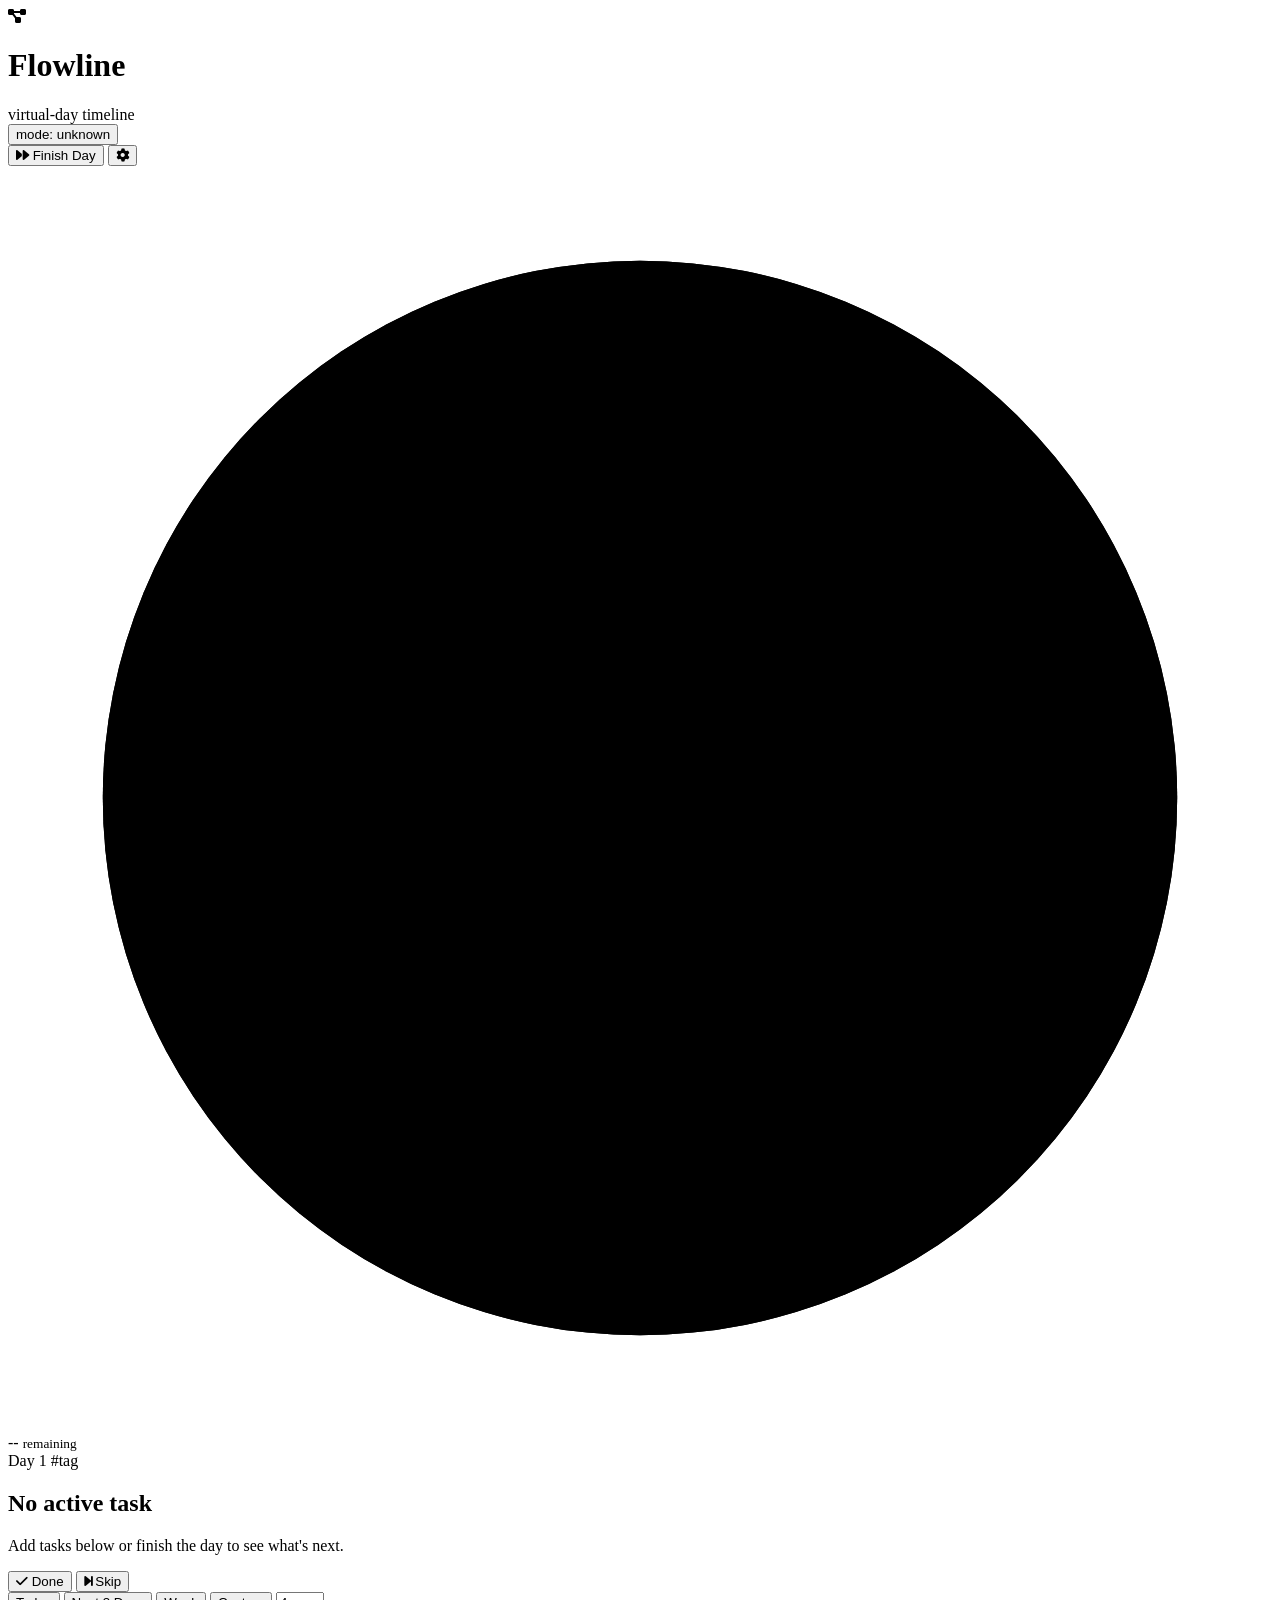
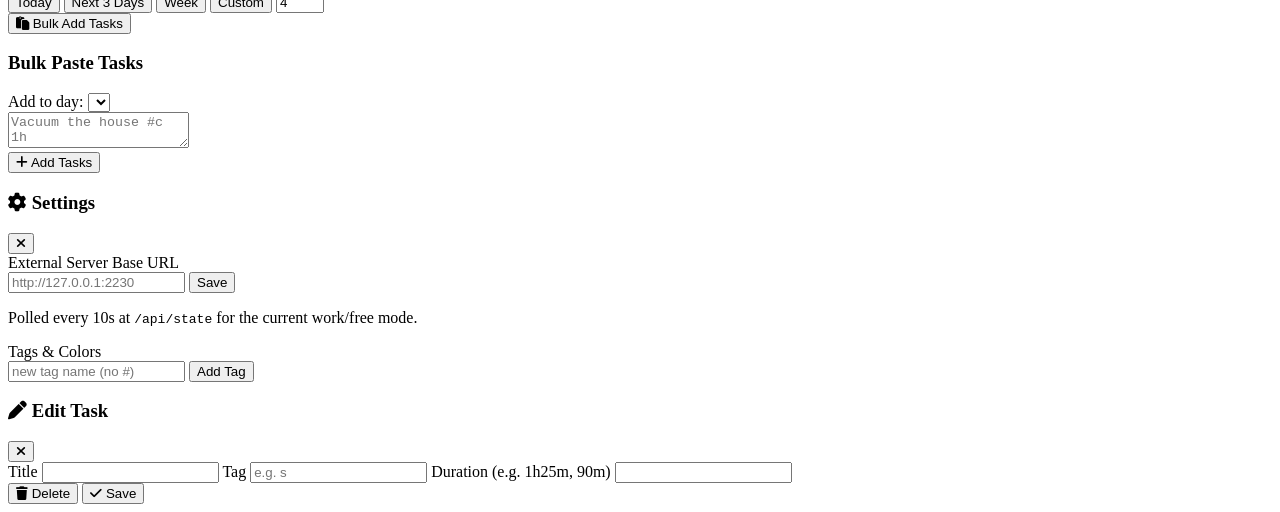
==== V0.1/templates/index.html @ 7030a250 "Add V0.1 source snapshot Add the V0.1 application sources while ignoring its local SQLite database." ====
<!DOCTYPE html>
<html lang="en">
<head>
<meta charset="UTF-8" />
<meta name="viewport" content="width=device-width, initial-scale=1.0" />
<title>Flowline — Duration-Based Timeline</title>

<link rel="preconnect" href="https://fonts.googleapis.com" />
<link rel="preconnect" href="https://fonts.gstatic.com" crossorigin />
<link href="https://fonts.googleapis.com/css2?family=Inter:wght@400;500;600;700;800&family=JetBrains+Mono:wght@500;600&display=swap" rel="stylesheet" />
<link rel="stylesheet" href="https://cdnjs.cloudflare.com/ajax/libs/font-awesome/6.5.1/css/all.min.css" integrity="sha512-DTOQO9RWCH3ppGqcWaEA1BIZOC6xxalwEsw9c2QQeAIftl+Vegovlnee1c9QX4TctnWMn13TZye+giMm8e2LwA==" crossorigin="anonymous" referrerpolicy="no-referrer" />
<link rel="stylesheet" href="/style.css" />
</head>
<body>

<div class="app-shell">

  <!-- ===================== TOP BAR ===================== -->
  <header class="topbar">
    <div class="brand">
      <div class="brand-mark"><i class="fa-solid fa-diagram-project"></i></div>
      <div class="brand-text">
        <h1>Flowline</h1>
        <span>virtual-day timeline</span>
      </div>
    </div>

    <div class="topbar-center">
      <button id="modeToggleBtn" class="mode-pill mode-unknown" title="Toggle work / free mode">
        <span class="mode-dot"></span>
        <span id="modeLabel">mode: unknown</span>
      </button>
    </div>

    <div class="topbar-actions">
      <button id="finishDayBtn" class="btn btn-finish">
        <i class="fa-solid fa-forward"></i> Finish Day
      </button>
      <button id="settingsBtn" class="btn btn-icon" title="Settings">
        <i class="fa-solid fa-gear"></i>
      </button>
    </div>
  </header>

  <!-- ===================== ACTIVE TASK PANEL ===================== -->
  <section class="active-panel" id="activePanel">
    <div class="active-ring-wrap">
      <svg id="ringSvg" class="ring-svg" viewBox="0 0 160 160">
        <defs>
          <linearGradient id="ringGradient" x1="0%" y1="0%" x2="100%" y2="100%">
            <stop offset="0%" stop-color="#9775FA" />
            <stop offset="100%" stop-color="#4DABF7" />
          </linearGradient>
        </defs>
        <circle class="ring-track" cx="80" cy="80" r="68"></circle>
        <circle id="ringProgress" class="ring-progress" cx="80" cy="80" r="68"></circle>
      </svg>
      <div class="ring-center">
        <span id="ringTime">--</span>
        <small id="ringSub">remaining</small>
      </div>
    </div>

    <div class="active-info">
      <div class="active-meta">
        <span id="activeDayLabel" class="chip chip-day">Day 1</span>
        <span id="activeTagChip" class="chip chip-tag">#tag</span>
      </div>
      <h2 id="activeTitle">No active task</h2>
      <p id="activeSubtitle">Add tasks below or finish the day to see what's next.</p>
      <div class="active-buttons">
        <button id="doneBtn" class="btn btn-done"><i class="fa-solid fa-check"></i> Done</button>
        <button id="skipBtn" class="btn btn-skip"><i class="fa-solid fa-forward-step"></i> Skip</button>
      </div>
    </div>
  </section>

  <!-- ===================== CONTROLS ===================== -->
  <section class="controls-row">
    <div class="view-switch" id="viewSwitch">
      <button class="view-btn" data-view="today">Today</button>
      <button class="view-btn" data-view="3days">Next 3 Days</button>
      <button class="view-btn" data-view="week">Week</button>
      <button class="view-btn" data-view="custom">Custom</button>
      <input type="number" id="customDaysInput" min="1" max="30" value="4" class="custom-days-input" />
    </div>

    <button id="toggleBulkBtn" class="btn btn-secondary">
      <i class="fa-solid fa-paste"></i> Bulk Add Tasks
    </button>
  </section>

  <!-- ===================== BULK ADD PANEL ===================== -->
  <section class="bulk-panel" id="bulkPanel">
    <div class="bulk-header">
      <h3>Bulk Paste Tasks</h3>
      <div class="bulk-day-select-wrap">
        <label for="bulkDaySelect">Add to day:</label>
        <select id="bulkDaySelect"></select>
      </div>
    </div>
    <textarea id="bulkTextarea" placeholder="Vacuum the house #c 1h
Study English #s 60m
Study Geography #s 1h25m
Do homework #s 180m
Watch a movie #f 2h20m"></textarea>
    <div class="bulk-footer">
      <span id="bulkError" class="bulk-error"></span>
      <button id="bulkSubmitBtn" class="btn btn-primary"><i class="fa-solid fa-plus"></i> Add Tasks</button>
    </div>
  </section>

  <!-- ===================== CALENDAR ===================== -->
  <main class="calendar-wrap">
    <div id="calendarColumns" class="calendar-columns"></div>
  </main>

</div>

<!-- ===================== SETTINGS MODAL ===================== -->
<div class="modal-overlay" id="settingsModal">
  <div class="modal">
    <div class="modal-header">
      <h3><i class="fa-solid fa-gear"></i> Settings</h3>
      <button id="closeSettingsBtn" class="btn btn-icon"><i class="fa-solid fa-xmark"></i></button>
    </div>

    <div class="modal-body">
      <div class="settings-block">
        <label class="settings-label">External Server Base URL</label>
        <div class="settings-row">
          <input type="text" id="serverUrlInput" placeholder="http://127.0.0.1:2230" />
          <button id="saveServerUrlBtn" class="btn btn-primary">Save</button>
        </div>
        <p class="settings-hint">Polled every 10s at <code>/api/state</code> for the current work/free mode.</p>
      </div>

      <div class="settings-block">
        <label class="settings-label">Tags &amp; Colors</label>
        <div id="tagList" class="tag-list"></div>
        <div class="settings-row">
          <input type="text" id="newTagInput" placeholder="new tag name (no #)" />
          <button id="addTagBtn" class="btn btn-primary">Add Tag</button>
        </div>
        <div id="paletteSwatches" class="palette-swatches"></div>
      </div>
    </div>
  </div>
</div>

<!-- ===================== EDIT TASK MODAL ===================== -->
<div class="modal-overlay" id="editModal">
  <div class="modal modal-small">
    <div class="modal-header">
      <h3><i class="fa-solid fa-pen"></i> Edit Task</h3>
      <button id="closeEditBtn" class="btn btn-icon"><i class="fa-solid fa-xmark"></i></button>
    </div>
    <div class="modal-body">
      <label class="settings-label">Title</label>
      <input type="text" id="editTitleInput" />

      <label class="settings-label">Tag</label>
      <input type="text" id="editTagInput" placeholder="e.g. s" />

      <label class="settings-label">Duration (e.g. 1h25m, 90m)</label>
      <input type="text" id="editDurationInput" />

      <div class="modal-footer">
        <button id="deleteTaskBtn" class="btn btn-danger"><i class="fa-solid fa-trash"></i> Delete</button>
        <button id="saveTaskBtn" class="btn btn-primary"><i class="fa-solid fa-check"></i> Save</button>
      </div>
    </div>
  </div>
</div>

<script src="/script.js"></script>
</body>
</html>
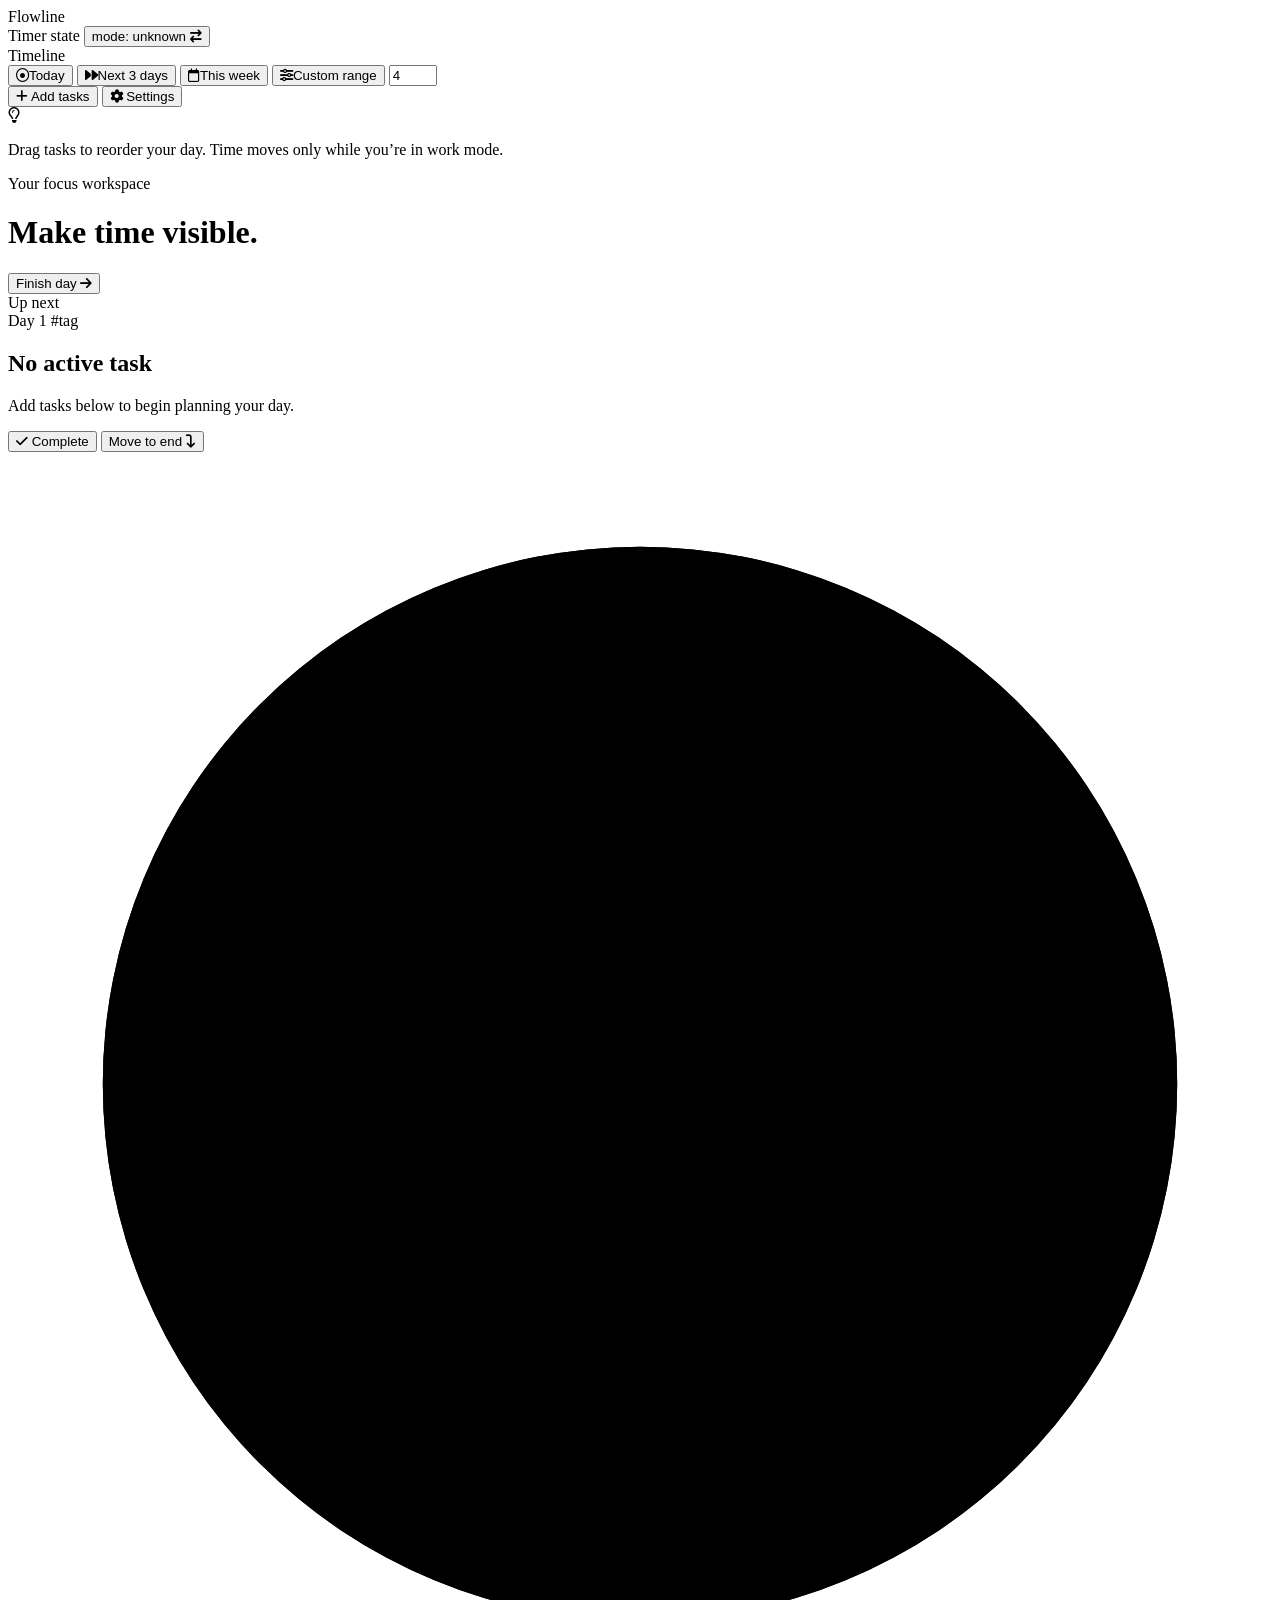
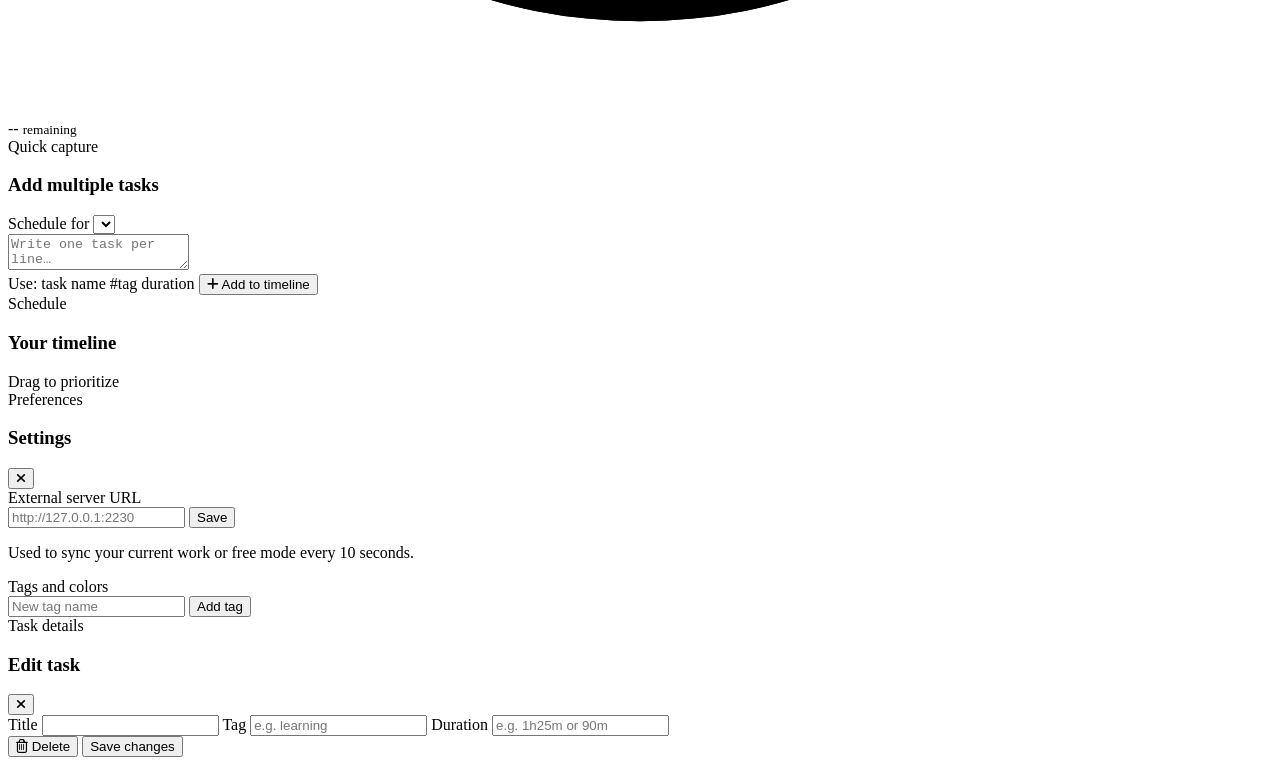
==== commit 68ef8558: "Redesign Flowline with a modern minimalist interface Co-authored-by: arena-agent <297053741+arena-ag" ====
--- a/V0.1/templates/index.html
+++ b/V0.1/templates/index.html
@@ -1,178 +1,187 @@
 <!DOCTYPE html>
 <html lang="en">
 <head>
-<meta charset="UTF-8" />
-<meta name="viewport" content="width=device-width, initial-scale=1.0" />
-<title>Flowline — Duration-Based Timeline</title>
+  <meta charset="UTF-8" />
+  <meta name="viewport" content="width=device-width, initial-scale=1.0" />
+  <meta name="theme-color" content="#f6f5f1" />
+  <title>Flowline — Make time visible</title>
 
-<link rel="preconnect" href="https://fonts.googleapis.com" />
-<link rel="preconnect" href="https://fonts.gstatic.com" crossorigin />
-<link href="https://fonts.googleapis.com/css2?family=Inter:wght@400;500;600;700;800&family=JetBrains+Mono:wght@500;600&display=swap" rel="stylesheet" />
-<link rel="stylesheet" href="https://cdnjs.cloudflare.com/ajax/libs/font-awesome/6.5.1/css/all.min.css" integrity="sha512-DTOQO9RWCH3ppGqcWaEA1BIZOC6xxalwEsw9c2QQeAIftl+Vegovlnee1c9QX4TctnWMn13TZye+giMm8e2LwA==" crossorigin="anonymous" referrerpolicy="no-referrer" />
-<link rel="stylesheet" href="/style.css" />
+  <link rel="preconnect" href="https://fonts.googleapis.com" />
+  <link rel="preconnect" href="https://fonts.gstatic.com" crossorigin />
+  <link href="https://fonts.googleapis.com/css2?family=DM+Sans:wght@400;500;600;700&family=DM+Mono:wght@400;500&display=swap" rel="stylesheet" />
+  <link rel="stylesheet" href="https://cdnjs.cloudflare.com/ajax/libs/font-awesome/6.5.1/css/all.min.css" />
+  <link rel="stylesheet" href="/style.css" />
 </head>
 <body>
-
-<div class="app-shell">
-
-  <!-- ===================== TOP BAR ===================== -->
-  <header class="topbar">
-    <div class="brand">
-      <div class="brand-mark"><i class="fa-solid fa-diagram-project"></i></div>
-      <div class="brand-text">
-        <h1>Flowline</h1>
-        <span>virtual-day timeline</span>
-      </div>
-    </div>
-
-    <div class="topbar-center">
-      <button id="modeToggleBtn" class="mode-pill mode-unknown" title="Toggle work / free mode">
-        <span class="mode-dot"></span>
-        <span id="modeLabel">mode: unknown</span>
-      </button>
-    </div>
-
-    <div class="topbar-actions">
-      <button id="finishDayBtn" class="btn btn-finish">
-        <i class="fa-solid fa-forward"></i> Finish Day
-      </button>
-      <button id="settingsBtn" class="btn btn-icon" title="Settings">
-        <i class="fa-solid fa-gear"></i>
-      </button>
-    </div>
-  </header>
-
-  <!-- ===================== ACTIVE TASK PANEL ===================== -->
-  <section class="active-panel" id="activePanel">
-    <div class="active-ring-wrap">
-      <svg id="ringSvg" class="ring-svg" viewBox="0 0 160 160">
-        <defs>
-          <linearGradient id="ringGradient" x1="0%" y1="0%" x2="100%" y2="100%">
-            <stop offset="0%" stop-color="#9775FA" />
-            <stop offset="100%" stop-color="#4DABF7" />
-          </linearGradient>
-        </defs>
-        <circle class="ring-track" cx="80" cy="80" r="68"></circle>
-        <circle id="ringProgress" class="ring-progress" cx="80" cy="80" r="68"></circle>
-      </svg>
-      <div class="ring-center">
-        <span id="ringTime">--</span>
-        <small id="ringSub">remaining</small>
-      </div>
-    </div>
-
-    <div class="active-info">
-      <div class="active-meta">
-        <span id="activeDayLabel" class="chip chip-day">Day 1</span>
-        <span id="activeTagChip" class="chip chip-tag">#tag</span>
-      </div>
-      <h2 id="activeTitle">No active task</h2>
-      <p id="activeSubtitle">Add tasks below or finish the day to see what's next.</p>
-      <div class="active-buttons">
-        <button id="doneBtn" class="btn btn-done"><i class="fa-solid fa-check"></i> Done</button>
-        <button id="skipBtn" class="btn btn-skip"><i class="fa-solid fa-forward-step"></i> Skip</button>
-      </div>
-    </div>
-  </section>
-
-  <!-- ===================== CONTROLS ===================== -->
-  <section class="controls-row">
-    <div class="view-switch" id="viewSwitch">
-      <button class="view-btn" data-view="today">Today</button>
-      <button class="view-btn" data-view="3days">Next 3 Days</button>
-      <button class="view-btn" data-view="week">Week</button>
-      <button class="view-btn" data-view="custom">Custom</button>
-      <input type="number" id="customDaysInput" min="1" max="30" value="4" class="custom-days-input" />
-    </div>
-
-    <button id="toggleBulkBtn" class="btn btn-secondary">
-      <i class="fa-solid fa-paste"></i> Bulk Add Tasks
-    </button>
-  </section>
-
-  <!-- ===================== BULK ADD PANEL ===================== -->
-  <section class="bulk-panel" id="bulkPanel">
-    <div class="bulk-header">
-      <h3>Bulk Paste Tasks</h3>
-      <div class="bulk-day-select-wrap">
-        <label for="bulkDaySelect">Add to day:</label>
-        <select id="bulkDaySelect"></select>
-      </div>
-    </div>
-    <textarea id="bulkTextarea" placeholder="Vacuum the house #c 1h
-Study English #s 60m
-Study Geography #s 1h25m
-Do homework #s 180m
-Watch a movie #f 2h20m"></textarea>
-    <div class="bulk-footer">
-      <span id="bulkError" class="bulk-error"></span>
-      <button id="bulkSubmitBtn" class="btn btn-primary"><i class="fa-solid fa-plus"></i> Add Tasks</button>
-    </div>
-  </section>
-
-  <!-- ===================== CALENDAR ===================== -->
-  <main class="calendar-wrap">
-    <div id="calendarColumns" class="calendar-columns"></div>
-  </main>
-
-</div>
-
-<!-- ===================== SETTINGS MODAL ===================== -->
-<div class="modal-overlay" id="settingsModal">
-  <div class="modal">
-    <div class="modal-header">
-      <h3><i class="fa-solid fa-gear"></i> Settings</h3>
-      <button id="closeSettingsBtn" class="btn btn-icon"><i class="fa-solid fa-xmark"></i></button>
-    </div>
-
-    <div class="modal-body">
-      <div class="settings-block">
-        <label class="settings-label">External Server Base URL</label>
-        <div class="settings-row">
-          <input type="text" id="serverUrlInput" placeholder="http://127.0.0.1:2230" />
-          <button id="saveServerUrlBtn" class="btn btn-primary">Save</button>
-        </div>
-        <p class="settings-hint">Polled every 10s at <code>/api/state</code> for the current work/free mode.</p>
+  <div class="app-shell">
+    <aside class="sidebar">
+      <div class="brand">
+        <div class="brand-mark" aria-hidden="true"><span></span><span></span><span></span></div>
+        <span class="brand-name">Flowline</span>
       </div>
 
-      <div class="settings-block">
-        <label class="settings-label">Tags &amp; Colors</label>
-        <div id="tagList" class="tag-list"></div>
-        <div class="settings-row">
-          <input type="text" id="newTagInput" placeholder="new tag name (no #)" />
-          <button id="addTagBtn" class="btn btn-primary">Add Tag</button>
+      <div class="sidebar-section timer-section">
+        <span class="sidebar-label">Timer state</span>
+        <button id="modeToggleBtn" class="mode-pill mode-unknown" title="Toggle work / free mode">
+          <span class="mode-dot"></span>
+          <span id="modeLabel">mode: unknown</span>
+          <i class="fa-solid fa-arrow-right-arrow-left"></i>
+        </button>
+      </div>
+
+      <nav class="sidebar-section" aria-label="Timeline range">
+        <span class="sidebar-label">Timeline</span>
+        <div class="view-switch" id="viewSwitch">
+          <button class="view-btn" data-view="today"><i class="fa-regular fa-circle-dot"></i><span>Today</span></button>
+          <button class="view-btn" data-view="3days"><i class="fa-solid fa-forward"></i><span>Next 3 days</span></button>
+          <button class="view-btn" data-view="week"><i class="fa-regular fa-calendar"></i><span>This week</span></button>
+          <button class="view-btn" data-view="custom"><i class="fa-solid fa-sliders"></i><span>Custom range</span></button>
+          <input type="number" id="customDaysInput" min="1" max="30" value="4" class="custom-days-input" aria-label="Number of days" />
         </div>
-        <div id="paletteSwatches" class="palette-swatches"></div>
+      </nav>
+
+      <div class="sidebar-actions">
+        <button id="toggleBulkBtn" class="btn btn-primary btn-wide">
+          <i class="fa-solid fa-plus"></i> Add tasks
+        </button>
+        <button id="settingsBtn" class="btn btn-quiet btn-wide">
+          <i class="fa-solid fa-gear"></i> Settings
+        </button>
+      </div>
+
+      <div class="sidebar-note">
+        <i class="fa-regular fa-lightbulb"></i>
+        <p>Drag tasks to reorder your day. Time moves only while you’re in work mode.</p>
+      </div>
+    </aside>
+
+    <main class="workspace">
+      <header class="page-header">
+        <div>
+          <span class="eyebrow">Your focus workspace</span>
+          <h1>Make time visible.</h1>
+        </div>
+        <button id="finishDayBtn" class="btn btn-finish">
+          Finish day <i class="fa-solid fa-arrow-right"></i>
+        </button>
+      </header>
+
+      <section class="active-panel" id="activePanel">
+        <div class="active-copy">
+          <div class="active-kicker"><span class="live-pulse"></span> Up next</div>
+          <div class="active-meta">
+            <span id="activeDayLabel" class="chip chip-day">Day 1</span>
+            <span id="activeTagChip" class="chip chip-tag">#tag</span>
+          </div>
+          <h2 id="activeTitle">No active task</h2>
+          <p id="activeSubtitle">Add tasks below to begin planning your day.</p>
+          <div class="active-buttons">
+            <button id="doneBtn" class="btn btn-done"><i class="fa-solid fa-check"></i> Complete</button>
+            <button id="skipBtn" class="btn btn-skip">Move to end <i class="fa-solid fa-arrow-turn-down"></i></button>
+          </div>
+        </div>
+
+        <div class="active-ring-wrap" aria-label="Task time remaining">
+          <svg id="ringSvg" class="ring-svg" viewBox="0 0 160 160">
+            <defs>
+              <linearGradient id="ringGradient" x1="0%" y1="0%" x2="100%" y2="100%">
+                <stop offset="0%" stop-color="#ff5c35" />
+                <stop offset="100%" stop-color="#ff9b6a" />
+              </linearGradient>
+            </defs>
+            <circle class="ring-track" cx="80" cy="80" r="68"></circle>
+            <circle id="ringProgress" class="ring-progress" cx="80" cy="80" r="68"></circle>
+          </svg>
+          <div class="ring-center">
+            <span id="ringTime">--</span>
+            <small id="ringSub">remaining</small>
+          </div>
+        </div>
+      </section>
+
+      <section class="bulk-panel" id="bulkPanel">
+        <div class="bulk-header">
+          <div>
+            <span class="eyebrow">Quick capture</span>
+            <h3>Add multiple tasks</h3>
+          </div>
+          <div class="bulk-day-select-wrap">
+            <label for="bulkDaySelect">Schedule for</label>
+            <select id="bulkDaySelect"></select>
+          </div>
+        </div>
+        <textarea id="bulkTextarea" placeholder="Write one task per line…&#10;&#10;Study English #learning 60m&#10;Vacuum the house #home 45m"></textarea>
+        <div class="bulk-footer">
+          <span id="bulkError" class="bulk-error">Use: task name #tag duration</span>
+          <button id="bulkSubmitBtn" class="btn btn-primary"><i class="fa-solid fa-plus"></i> Add to timeline</button>
+        </div>
+      </section>
+
+      <section class="timeline-section">
+        <div class="section-heading">
+          <div>
+            <span class="eyebrow">Schedule</span>
+            <h3>Your timeline</h3>
+          </div>
+          <div class="timeline-legend"><span></span> Drag to prioritize</div>
+        </div>
+        <div class="calendar-wrap">
+          <div id="calendarColumns" class="calendar-columns"></div>
+        </div>
+      </section>
+    </main>
+  </div>
+
+  <div class="modal-overlay" id="settingsModal">
+    <div class="modal">
+      <div class="modal-header">
+        <div><span class="eyebrow">Preferences</span><h3>Settings</h3></div>
+        <button id="closeSettingsBtn" class="btn btn-icon" aria-label="Close settings"><i class="fa-solid fa-xmark"></i></button>
+      </div>
+      <div class="modal-body">
+        <div class="settings-block">
+          <label class="settings-label">External server URL</label>
+          <div class="settings-row">
+            <input type="text" id="serverUrlInput" placeholder="http://127.0.0.1:2230" />
+            <button id="saveServerUrlBtn" class="btn btn-primary">Save</button>
+          </div>
+          <p class="settings-hint">Used to sync your current work or free mode every 10 seconds.</p>
+        </div>
+        <div class="divider"></div>
+        <div class="settings-block">
+          <label class="settings-label">Tags and colors</label>
+          <div id="tagList" class="tag-list"></div>
+          <div class="settings-row">
+            <input type="text" id="newTagInput" placeholder="New tag name" />
+            <button id="addTagBtn" class="btn btn-primary">Add tag</button>
+          </div>
+          <div id="paletteSwatches" class="palette-swatches"></div>
+        </div>
       </div>
     </div>
   </div>
-</div>
 
-<!-- ===================== EDIT TASK MODAL ===================== -->
-<div class="modal-overlay" id="editModal">
-  <div class="modal modal-small">
-    <div class="modal-header">
-      <h3><i class="fa-solid fa-pen"></i> Edit Task</h3>
-      <button id="closeEditBtn" class="btn btn-icon"><i class="fa-solid fa-xmark"></i></button>
-    </div>
-    <div class="modal-body">
-      <label class="settings-label">Title</label>
-      <input type="text" id="editTitleInput" />
-
-      <label class="settings-label">Tag</label>
-      <input type="text" id="editTagInput" placeholder="e.g. s" />
-
-      <label class="settings-label">Duration (e.g. 1h25m, 90m)</label>
-      <input type="text" id="editDurationInput" />
-
-      <div class="modal-footer">
-        <button id="deleteTaskBtn" class="btn btn-danger"><i class="fa-solid fa-trash"></i> Delete</button>
-        <button id="saveTaskBtn" class="btn btn-primary"><i class="fa-solid fa-check"></i> Save</button>
+  <div class="modal-overlay" id="editModal">
+    <div class="modal modal-small">
+      <div class="modal-header">
+        <div><span class="eyebrow">Task details</span><h3>Edit task</h3></div>
+        <button id="closeEditBtn" class="btn btn-icon" aria-label="Close editor"><i class="fa-solid fa-xmark"></i></button>
+      </div>
+      <div class="modal-body">
+        <label class="settings-label" for="editTitleInput">Title</label>
+        <input type="text" id="editTitleInput" />
+        <label class="settings-label" for="editTagInput">Tag</label>
+        <input type="text" id="editTagInput" placeholder="e.g. learning" />
+        <label class="settings-label" for="editDurationInput">Duration</label>
+        <input type="text" id="editDurationInput" placeholder="e.g. 1h25m or 90m" />
+        <div class="modal-footer">
+          <button id="deleteTaskBtn" class="btn btn-danger"><i class="fa-regular fa-trash-can"></i> Delete</button>
+          <button id="saveTaskBtn" class="btn btn-primary">Save changes</button>
+        </div>
       </div>
     </div>
   </div>
-</div>
 
-<script src="/script.js"></script>
+  <script src="/script.js"></script>
 </body>
 </html>
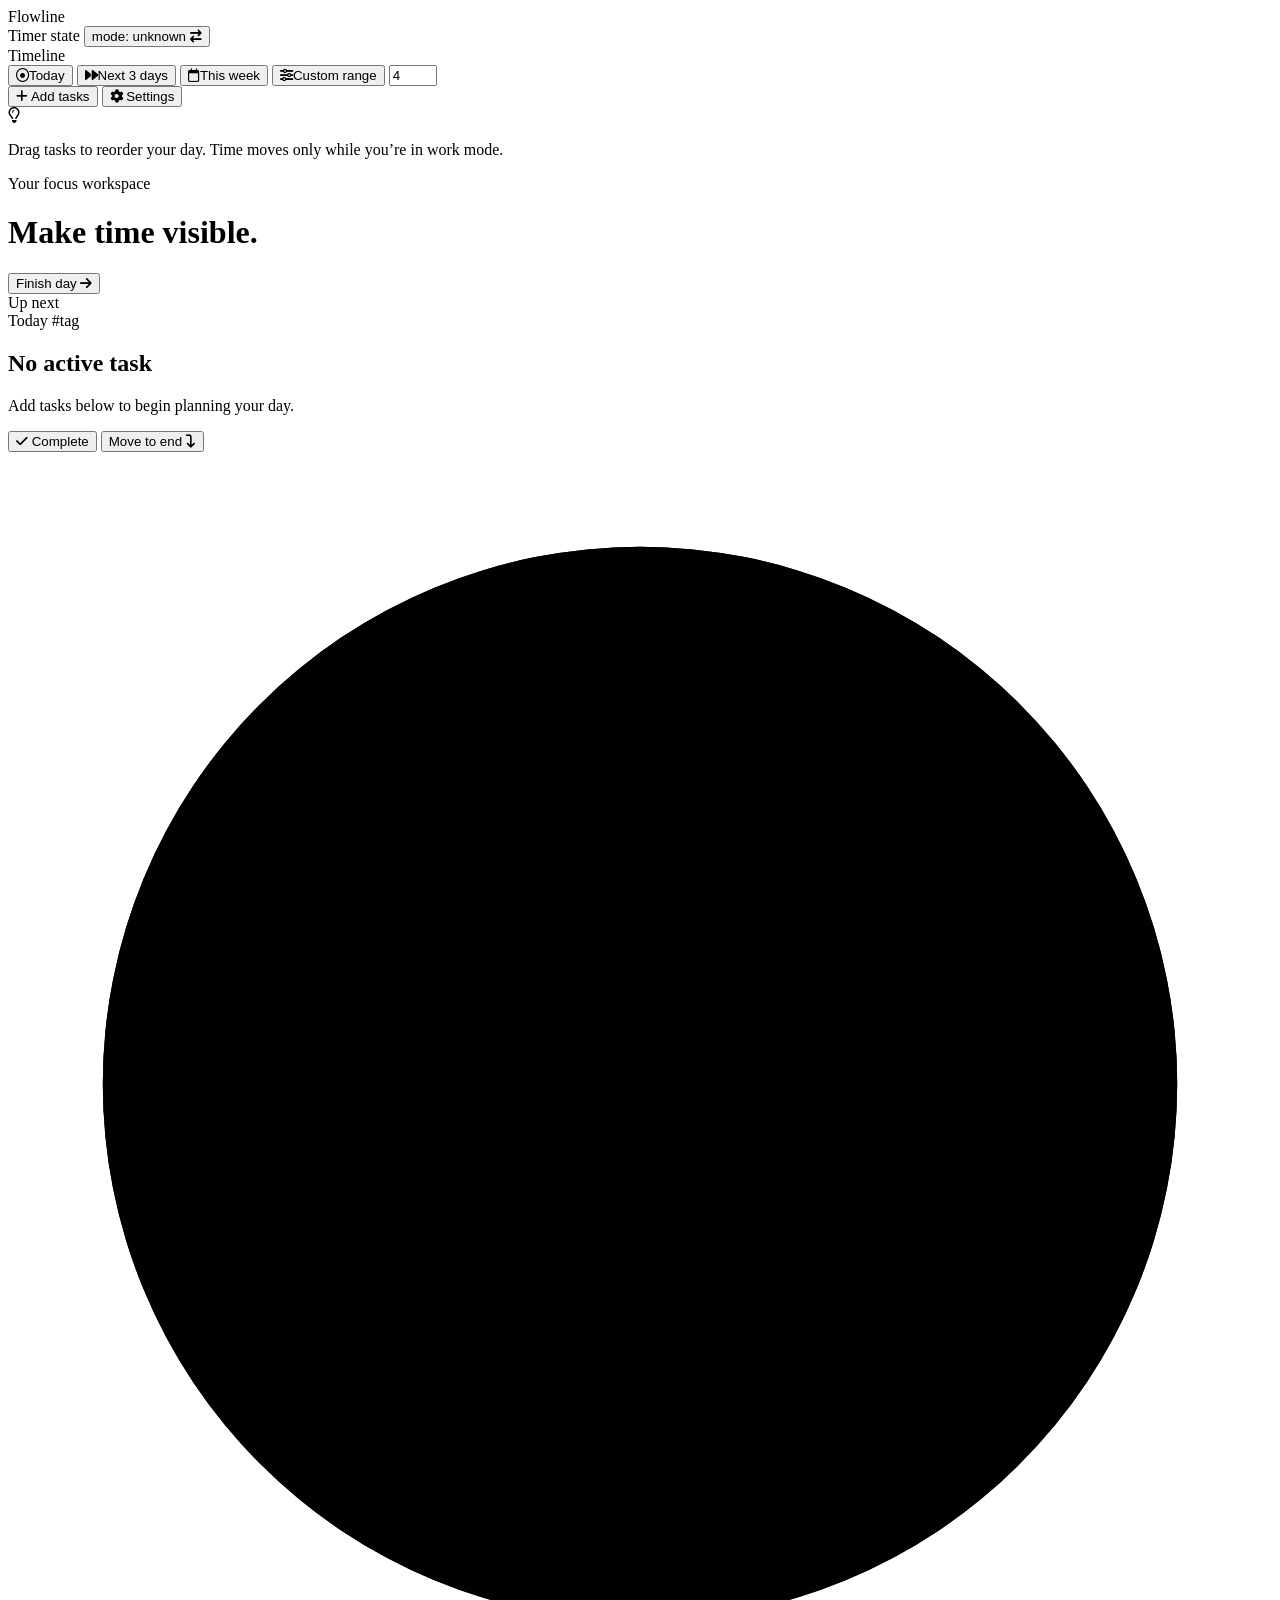
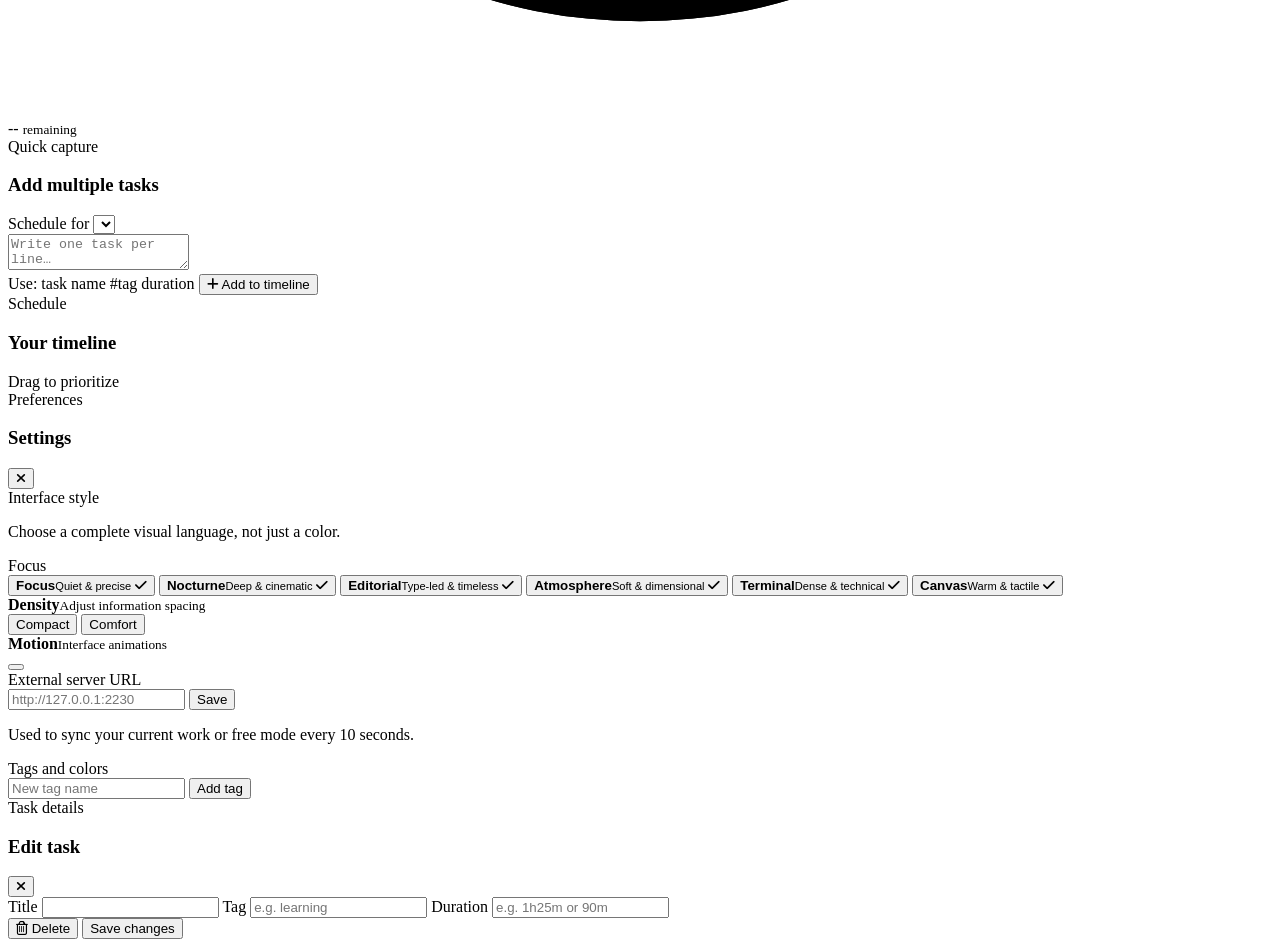
==== commit 42260f38: "Add relative day labels and immersive interface themes Co-authored-by: arena-agent <297053741+arena-" ====
--- a/V0.1/templates/index.html
+++ b/V0.1/templates/index.html
@@ -70,7 +70,7 @@
         <div class="active-copy">
           <div class="active-kicker"><span class="live-pulse"></span> Up next</div>
           <div class="active-meta">
-            <span id="activeDayLabel" class="chip chip-day">Day 1</span>
+            <span id="activeDayLabel" class="chip chip-day">Today</span>
             <span id="activeTagChip" class="chip chip-tag">#tag</span>
           </div>
           <h2 id="activeTitle">No active task</h2>
@@ -139,6 +139,61 @@
         <button id="closeSettingsBtn" class="btn btn-icon" aria-label="Close settings"><i class="fa-solid fa-xmark"></i></button>
       </div>
       <div class="modal-body">
+        <div class="settings-block appearance-block">
+          <div class="settings-section-intro">
+            <div>
+              <label class="settings-label">Interface style</label>
+              <p class="settings-hint">Choose a complete visual language, not just a color.</p>
+            </div>
+            <span id="themeStatus" class="theme-status">Focus</span>
+          </div>
+          <div id="themeGallery" class="theme-gallery" role="radiogroup" aria-label="Interface theme">
+            <button class="theme-card" type="button" data-theme-choice="focus" role="radio">
+              <span class="theme-preview preview-focus"><i></i><i></i><i></i></span>
+              <span class="theme-card-copy"><strong>Focus</strong><small>Quiet &amp; precise</small></span>
+              <i class="fa-solid fa-check theme-check"></i>
+            </button>
+            <button class="theme-card" type="button" data-theme-choice="nocturne" role="radio">
+              <span class="theme-preview preview-nocturne"><i></i><i></i><i></i></span>
+              <span class="theme-card-copy"><strong>Nocturne</strong><small>Deep &amp; cinematic</small></span>
+              <i class="fa-solid fa-check theme-check"></i>
+            </button>
+            <button class="theme-card" type="button" data-theme-choice="editorial" role="radio">
+              <span class="theme-preview preview-editorial"><i></i><i></i><i></i></span>
+              <span class="theme-card-copy"><strong>Editorial</strong><small>Type-led &amp; timeless</small></span>
+              <i class="fa-solid fa-check theme-check"></i>
+            </button>
+            <button class="theme-card" type="button" data-theme-choice="glass" role="radio">
+              <span class="theme-preview preview-glass"><i></i><i></i><i></i></span>
+              <span class="theme-card-copy"><strong>Atmosphere</strong><small>Soft &amp; dimensional</small></span>
+              <i class="fa-solid fa-check theme-check"></i>
+            </button>
+            <button class="theme-card" type="button" data-theme-choice="mono" role="radio">
+              <span class="theme-preview preview-mono"><i></i><i></i><i></i></span>
+              <span class="theme-card-copy"><strong>Terminal</strong><small>Dense &amp; technical</small></span>
+              <i class="fa-solid fa-check theme-check"></i>
+            </button>
+            <button class="theme-card" type="button" data-theme-choice="canvas" role="radio">
+              <span class="theme-preview preview-canvas"><i></i><i></i><i></i></span>
+              <span class="theme-card-copy"><strong>Canvas</strong><small>Warm &amp; tactile</small></span>
+              <i class="fa-solid fa-check theme-check"></i>
+            </button>
+          </div>
+          <div class="interface-controls">
+            <div class="interface-control">
+              <div><strong>Density</strong><small>Adjust information spacing</small></div>
+              <div class="segmented-control" id="densityControl">
+                <button type="button" data-density="compact">Compact</button>
+                <button type="button" data-density="comfortable">Comfort</button>
+              </div>
+            </div>
+            <div class="interface-control">
+              <div><strong>Motion</strong><small>Interface animations</small></div>
+              <button type="button" id="motionToggle" class="switch-control" role="switch" aria-checked="true"><span></span></button>
+            </div>
+          </div>
+        </div>
+        <div class="divider"></div>
         <div class="settings-block">
           <label class="settings-label">External server URL</label>
           <div class="settings-row">
